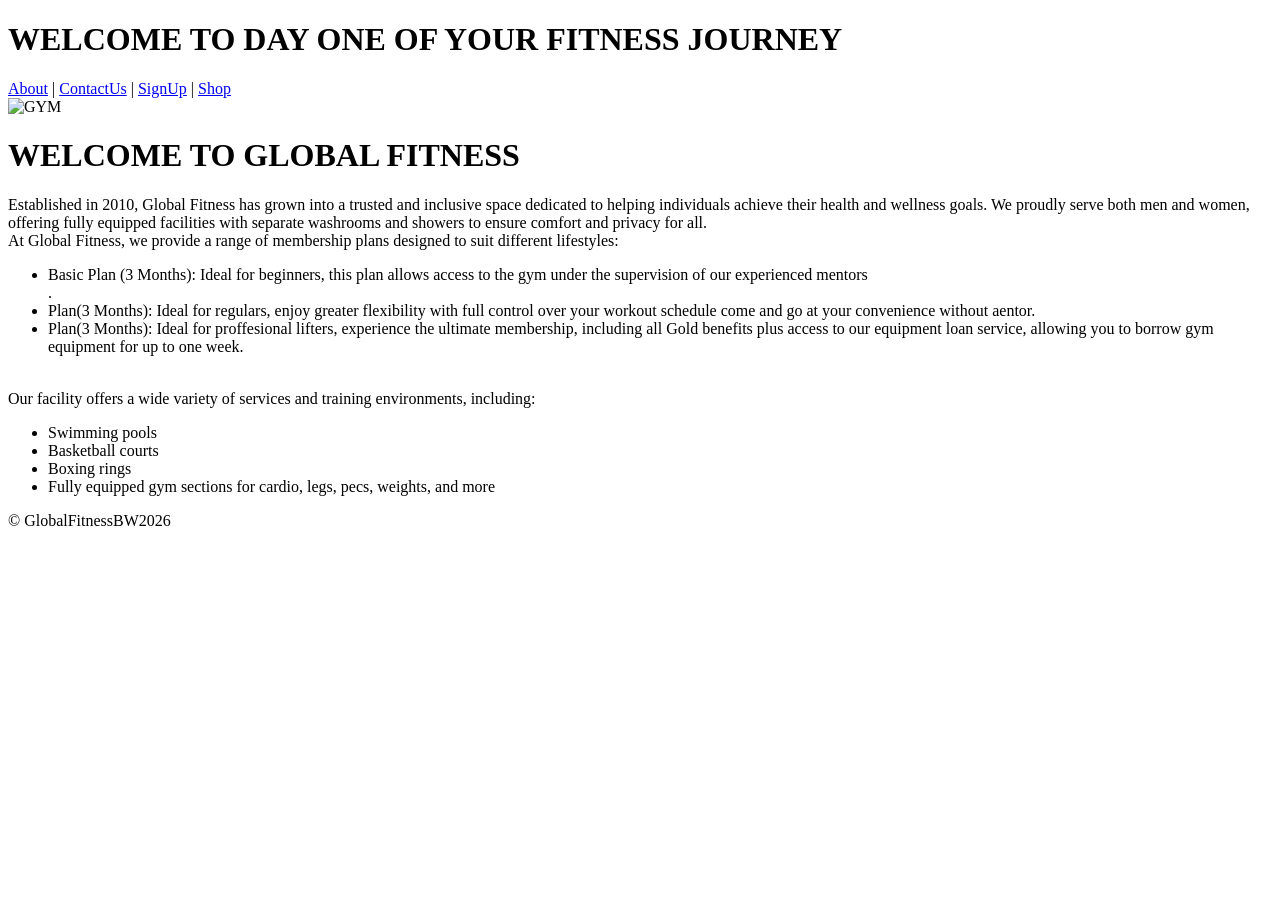
==== Html/index.html @ 561ad807 "elements" ====
<!DOCTYPE html> 

<html lang="en"> 

<head> 

    <meta charset="UTF-8"> 

    <meta name="viewport" content="width=device-width, initial-scale=1.0"> 

    <title>GLOBAL FITNESS BOTSWANA</title> 

    <link rel="stylesheet" href="style.css">

</head> 

<body> 

    <header> 

        <h1>WELCOME TO DAY ONE OF YOUR FITNESS JOURNEY</h1>
        <nav>
            <a href="about.html">About</a> |
            <a href="contact.html">ContactUs</a> |
            <a href="registry.html">SignUp</a> |
            <a href="shop.html">Shop</a>
        </nav>
  
    </header> 

    <main> 

        <img src="gym.jpg" alt="GYM"> 

        <p>
            <h1>WELCOME TO GLOBAL FITNESS</h1>
Established in 2010, Global Fitness has grown into a trusted and inclusive space dedicated to helping individuals achieve their 
health and wellness goals. We proudly serve both men and women, offering fully equipped facilities with separate washrooms and 
showers to ensure comfort and privacy for all.
<br>
At Global Fitness, we provide a range of membership plans designed to suit different lifestyles:
<br>
<ul>
<li>Basic Plan (3 Months): Ideal for beginners, this plan allows access to the gym under the supervision of our experienced mentors</li>.

<li>Plan(3 Months): Ideal for regulars, enjoy greater flexibility with full control over your workout schedule come and go at 
your convenience without aentor.</li>

<li>Plan(3 Months): Ideal for proffesional lifters, experience the ultimate membership, including all Gold benefits plus 
access to our equipment loan service, allowing you to borrow gym equipment for up to one week.</li>
</ul>
<br>
Our facility offers a wide variety of services and training environments, including:
<br>
<ul> 
<li>Swimming pools</li>
<li>Basketball courts</li>
<li>Boxing rings</li>
<li>
Fully equipped gym sections for cardio, legs, pecs, weights, and more</li>    
</ul>
        </p>
     </main>

    <footer> 

        <p>&copy; GlobalFitnessBW2026</p> 

    </footer> 

 

</body> 

</html>
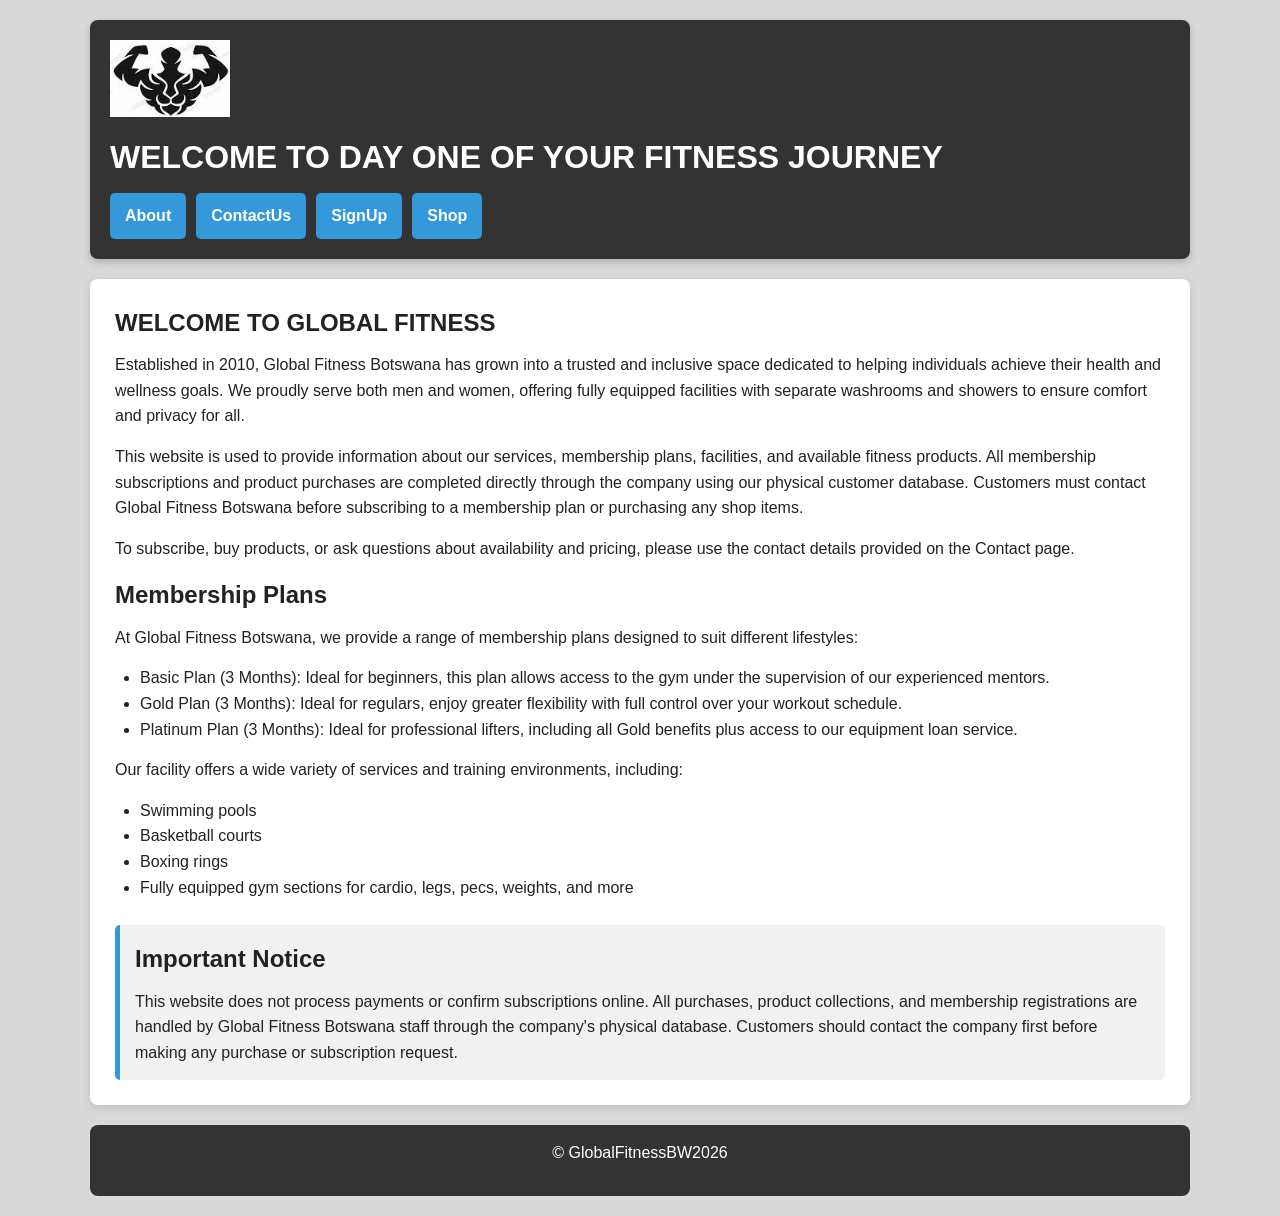
==== commit 8e8c3ce8: "Update Global Fitness website" ====
--- a/Html/index.html
+++ b/Html/index.html
@@ -8,21 +8,20 @@
 
     <meta name="viewport" content="width=device-width, initial-scale=1.0"> 
 
+    <link rel="stylesheet" href="../CSS/cool.css"> 
+
     <title>GLOBAL FITNESS BOTSWANA</title> 
-
-    <link rel="stylesheet" href="style.css">
-
 </head> 
 
 <body> 
 
     <header> 
-
+        <img src="logo.jpg" alt="Logo" class="logo">
         <h1>WELCOME TO DAY ONE OF YOUR FITNESS JOURNEY</h1>
         <nav>
-            <a href="about.html">About</a> |
-            <a href="contact.html">ContactUs</a> |
-            <a href="registry.html">SignUp</a> |
+            <a href="about.html">About</a>
+            <a href="contact.html">ContactUs</a>
+            <a href="registry.html">SignUp</a>
             <a href="shop.html">Shop</a>
         </nav>
   
@@ -30,36 +29,48 @@
 
     <main> 
 
-        <img src="gym.jpg" alt="GYM"> 
+        <h2>WELCOME TO GLOBAL FITNESS</h2>
 
         <p>
-            <h1>WELCOME TO GLOBAL FITNESS</h1>
-Established in 2010, Global Fitness has grown into a trusted and inclusive space dedicated to helping individuals achieve their 
-health and wellness goals. We proudly serve both men and women, offering fully equipped facilities with separate washrooms and 
-showers to ensure comfort and privacy for all.
-<br>
-At Global Fitness, we provide a range of membership plans designed to suit different lifestyles:
-<br>
-<ul>
-<li>Basic Plan (3 Months): Ideal for beginners, this plan allows access to the gym under the supervision of our experienced mentors</li>.
+            Established in 2010, Global Fitness Botswana has grown into a trusted and inclusive space dedicated to helping individuals achieve their 
+            health and wellness goals. We proudly serve both men and women, offering fully equipped facilities with separate washrooms and 
+            showers to ensure comfort and privacy for all.
+        </p>
 
-<li>Plan(3 Months): Ideal for regulars, enjoy greater flexibility with full control over your workout schedule come and go at 
-your convenience without aentor.</li>
+        <p>
+            This website is used to provide information about our services, membership plans, facilities, and available fitness products. All membership subscriptions and product purchases are completed directly through the company using our physical customer database. Customers must contact Global Fitness Botswana before subscribing to a membership plan or purchasing any shop items.
+        </p>
 
-<li>Plan(3 Months): Ideal for proffesional lifters, experience the ultimate membership, including all Gold benefits plus 
-access to our equipment loan service, allowing you to borrow gym equipment for up to one week.</li>
-</ul>
-<br>
-Our facility offers a wide variety of services and training environments, including:
-<br>
-<ul> 
-<li>Swimming pools</li>
-<li>Basketball courts</li>
-<li>Boxing rings</li>
-<li>
-Fully equipped gym sections for cardio, legs, pecs, weights, and more</li>    
-</ul>
+        <p>
+            To subscribe, buy products, or ask questions about availability and pricing, please use the contact details provided on the Contact page.
         </p>
+
+        <h2>Membership Plans</h2>
+
+        <p>At Global Fitness Botswana, we provide a range of membership plans designed to suit different lifestyles:</p>
+
+        <ul>
+            <li>Basic Plan (3 Months): Ideal for beginners, this plan allows access to the gym under the supervision of our experienced mentors.</li>
+            <li>Gold Plan (3 Months): Ideal for regulars, enjoy greater flexibility with full control over your workout schedule.</li>
+            <li>Platinum Plan (3 Months): Ideal for professional lifters, including all Gold benefits plus access to our equipment loan service.</li>
+        </ul>
+
+        <p>Our facility offers a wide variety of services and training environments, including:</p>
+
+        <ul> 
+            <li>Swimming pools</li>
+            <li>Basketball courts</li>
+            <li>Boxing rings</li>
+            <li>Fully equipped gym sections for cardio, legs, pecs, weights, and more</li>    
+        </ul>
+
+        <section class="notice-box">
+            <h2>Important Notice</h2>
+
+            <p>
+                This website does not process payments or confirm subscriptions online. All purchases, product collections, and membership registrations are handled by Global Fitness Botswana staff through the company's physical database. Customers should contact the company first before making any purchase or subscription request.
+            </p>
+        </section>
      </main>
 
     <footer> 
@@ -72,4 +83,4 @@
 
 </body> 
 
-</html> +</html> 
--- a/CSS/cool.css
+++ b/CSS/cool.css
@@ -0,0 +1,250 @@
+* {
+    margin: 0;
+    padding: 0;
+    box-sizing: border-box;
+}
+
+body {
+    font-family: Arial, sans-serif;
+    line-height: 1.6;
+    background-color: #d9d9d9;
+    color: #222;
+    padding: 20px;
+}
+
+h1,
+h2,
+h3 {
+    margin-bottom: 10px;
+}
+
+p {
+    margin-bottom: 15px;
+}
+
+ul {
+    margin: 0 0 15px 25px;
+}
+
+a {
+    color: #3498db;
+    text-decoration: none;
+}
+
+a:hover {
+    text-decoration: underline;
+}
+
+.container {
+    width: min(80%, 1100px);
+    margin: 0 auto;
+}
+
+.navbar {
+    background: #333;
+    color: #fff;
+    padding: 10px;
+}
+
+.navbar ul {
+    list-style: none;
+    display: flex;
+    gap: 15px;
+    flex-wrap: wrap;
+}
+
+.navbar a {
+    color: #fff;
+}
+
+.btn {
+    display: inline-block;
+    background: #3498db;
+    color: #fff;
+    padding: 10px 15px;
+    border: none;
+    cursor: pointer;
+    border-radius: 5px;
+}
+
+.btn:hover {
+    background: #44cdcd;
+}
+
+input,
+textarea {
+    width: 100%;
+    padding: 10px;
+    margin-bottom: 10px;
+    color: #111;
+    border: 1px solid #ccc;
+    border-radius: 4px;
+}
+
+footer {
+    margin-top: 20px;
+    text-align: center;
+    padding: 15px;
+    background: #333;
+    color: #fff;
+}
+
+header,
+main,
+footer {
+    width: min(90%, 1100px);
+    margin-left: auto;
+    margin-right: auto;
+    border-radius: 8px;
+}
+
+header {
+    background: #333;
+    color: #fff;
+    padding: 20px;
+    box-shadow: 0 3px 10px rgba(0, 0, 0, 0.2);
+}
+
+main {
+    background: #fff;
+    color: #222;
+    padding: 25px;
+    margin-top: 20px;
+    box-shadow: 0 3px 10px rgba(0, 0, 0, 0.12);
+}
+
+.logo {
+    display: block;
+    max-width: 120px;
+    height: auto;
+    margin-bottom: 15px;
+}
+
+nav {
+    display: flex;
+    gap: 10px;
+    flex-wrap: wrap;
+    margin-top: 10px;
+}
+
+nav a {
+    display: inline-block;
+    background: #3498db;
+    color: #fff;
+    padding: 10px 15px;
+    border-radius: 5px;
+    text-decoration: none;
+    font-weight: bold;
+}
+
+nav a:hover {
+    background: #44cdcd;
+    color: #111;
+    text-decoration: none;
+}
+
+.inventory-list {
+    display: grid;
+    gap: 12px;
+    margin-top: 15px;
+    max-width: 650px;
+}
+
+.inventory-item {
+    display: flex;
+    justify-content: space-between;
+    align-items: center;
+    gap: 15px;
+    background: #f1f1f1;
+    color: #222;
+    border: 1px solid #ccc;
+    padding: 15px;
+    border-radius: 5px;
+}
+
+.inventory-item span {
+    font-weight: bold;
+}
+
+.cart-message,
+.cart-total {
+    margin-top: 15px;
+    font-weight: bold;
+}
+
+.cart-items {
+    margin: 15px 0;
+    padding-left: 25px;
+}
+
+.cart-items li {
+    margin-bottom: 8px;
+}
+
+.contact-card {
+    background: #f1f1f1;
+    border-left: 5px solid #3498db;
+    padding: 15px;
+    margin: 15px 0 20px;
+    border-radius: 5px;
+}
+
+.contact-card p {
+    margin-bottom: 0;
+}
+
+.contact-form {
+    max-width: 650px;
+}
+
+.contact-form label {
+    display: block;
+    margin-bottom: 5px;
+    font-weight: bold;
+}
+
+.signup-form {
+    max-width: 650px;
+}
+
+.signup-form label {
+    display: block;
+    margin-bottom: 5px;
+    font-weight: bold;
+}
+
+.signup-message {
+    margin-top: 15px;
+    font-weight: bold;
+}
+
+.saved-customer {
+    background: #f1f1f1;
+    border-left: 5px solid #3498db;
+    padding: 15px;
+    margin-top: 25px;
+    border-radius: 5px;
+}
+
+.notice-box {
+    background: #f1f1f1;
+    border-left: 5px solid #3498db;
+    padding: 15px;
+    margin-top: 25px;
+    border-radius: 5px;
+}
+
+.notice-box p {
+    margin-bottom: 0;
+}
+
+@media (max-width: 600px) {
+    body {
+        padding: 12px;
+    }
+
+    .inventory-item {
+        align-items: flex-start;
+        flex-direction: column;
+    }
+}
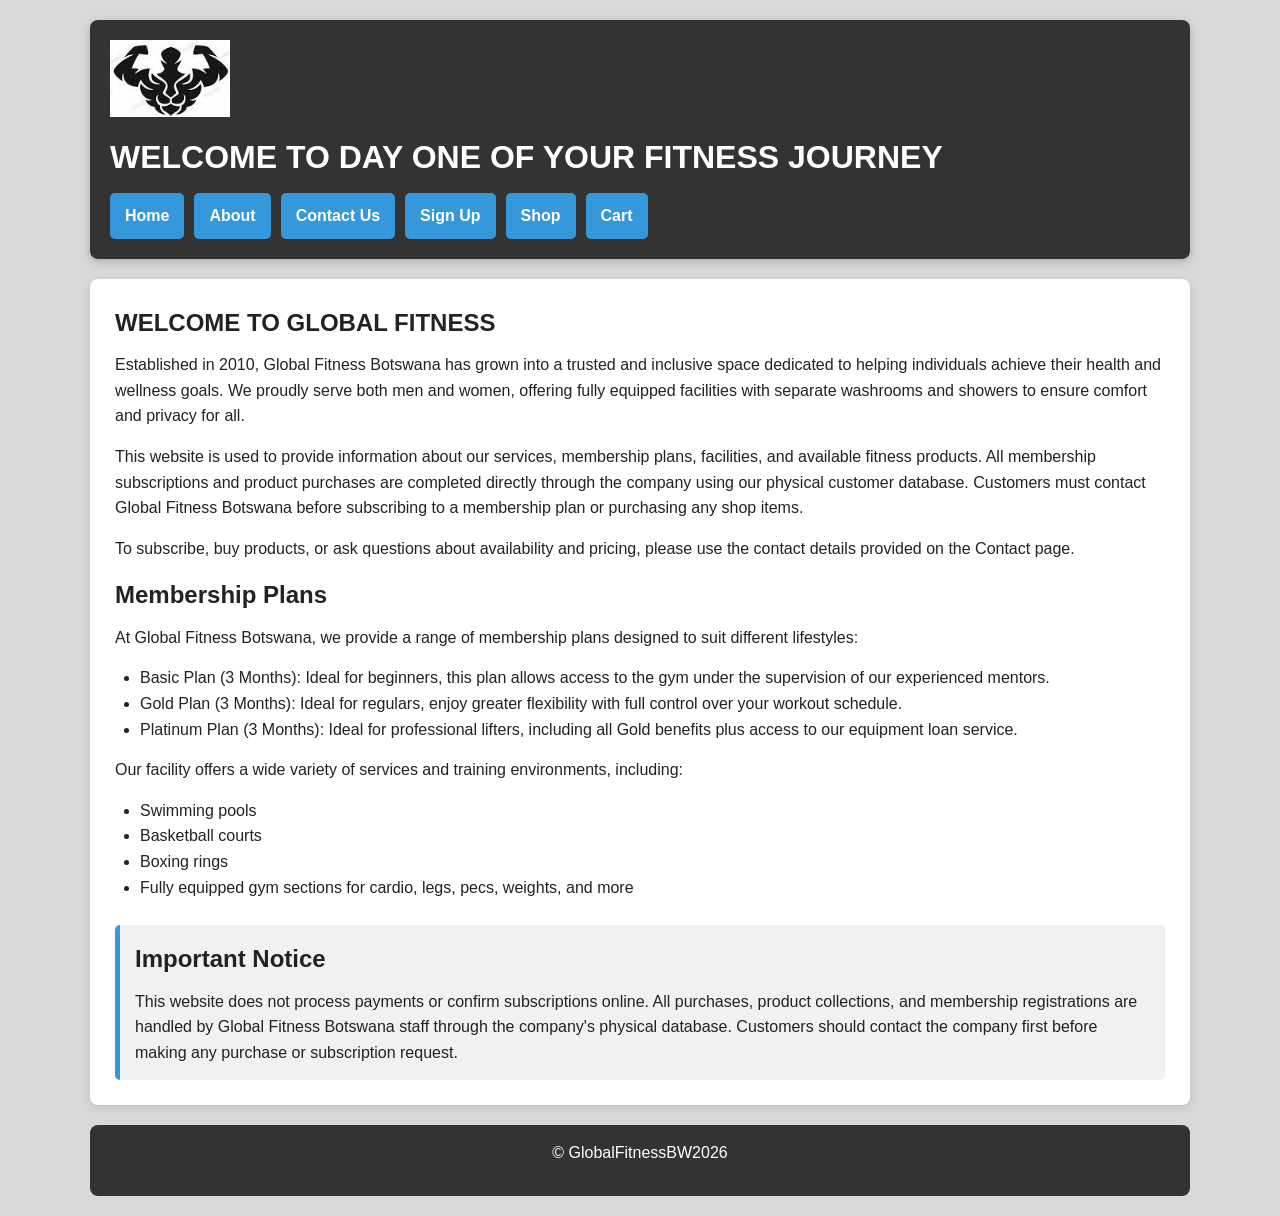
==== commit 666488a3: "Improve Global Fitness website pages, cart, signup, and navigation" ====
--- a/Html/index.html
+++ b/Html/index.html
@@ -19,10 +19,12 @@
         <img src="logo.jpg" alt="Logo" class="logo">
         <h1>WELCOME TO DAY ONE OF YOUR FITNESS JOURNEY</h1>
         <nav>
+            <a href="index.html">Home</a>
             <a href="about.html">About</a>
-            <a href="contact.html">ContactUs</a>
-            <a href="registry.html">SignUp</a>
+            <a href="contact.html">Contact Us</a>
+            <a href="registry.html">Sign Up</a>
             <a href="shop.html">Shop</a>
+            <a href="cart.html">Cart</a>
         </nav>
   
     </header> 
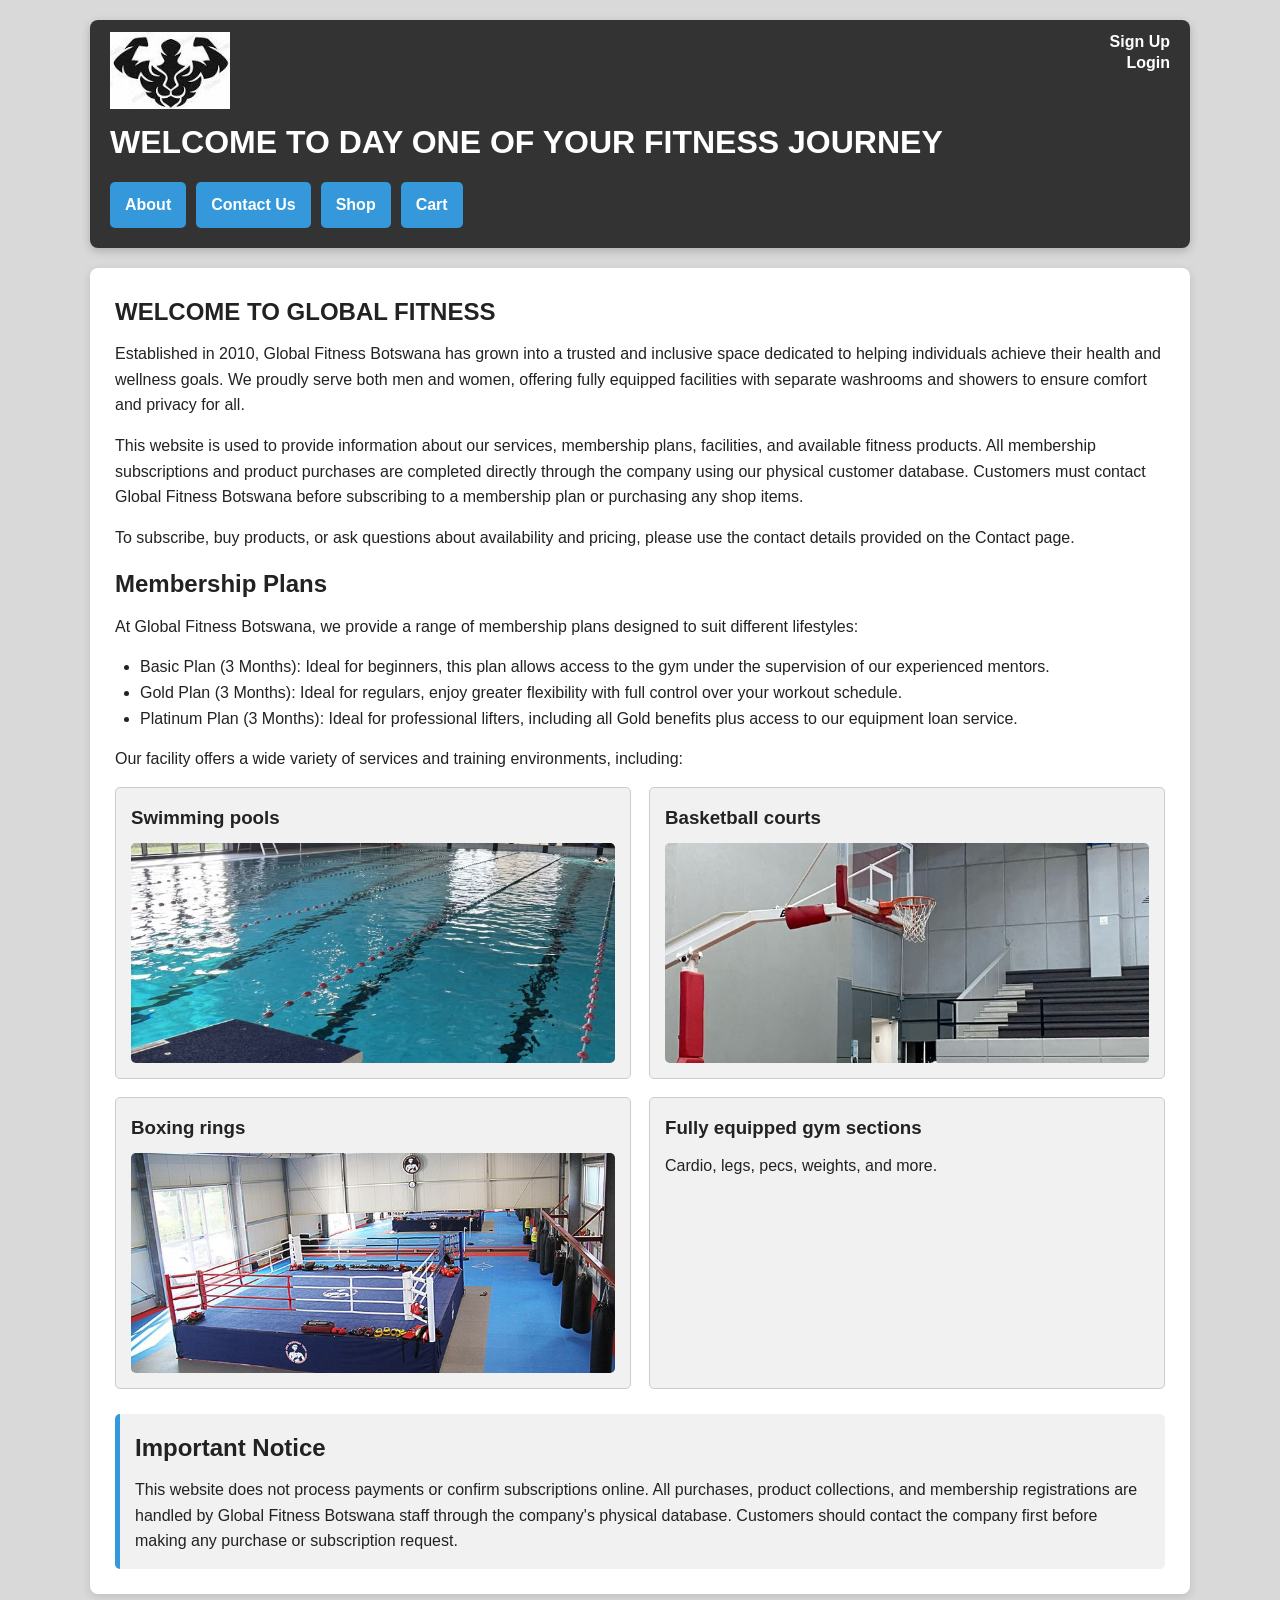
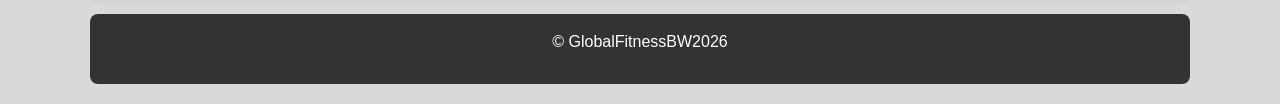
==== commit e37e8956: "Commit all changes" ====
--- a/Html/index.html
+++ b/Html/index.html
@@ -15,14 +15,20 @@
 
 <body> 
 
-    <header> 
-        <img src="logo.jpg" alt="Logo" class="logo">
+    <header class="home-header"> 
+        <div class="home-topbar">
+            <img src="logo.jpg" alt="Logo" class="logo">
+
+            <div class="home-account-links">
+                <a href="registry.html">Sign Up</a>
+                <a href="login.html">Login</a>
+            </div>
+        </div>
+
         <h1>WELCOME TO DAY ONE OF YOUR FITNESS JOURNEY</h1>
-        <nav>
-            <a href="index.html">Home</a>
+        <nav class="home-nav">
             <a href="about.html">About</a>
             <a href="contact.html">Contact Us</a>
-            <a href="registry.html">Sign Up</a>
             <a href="shop.html">Shop</a>
             <a href="cart.html">Cart</a>
         </nav>
@@ -59,12 +65,27 @@
 
         <p>Our facility offers a wide variety of services and training environments, including:</p>
 
-        <ul> 
-            <li>Swimming pools</li>
-            <li>Basketball courts</li>
-            <li>Boxing rings</li>
-            <li>Fully equipped gym sections for cardio, legs, pecs, weights, and more</li>    
-        </ul>
+        <div class="services-grid"> 
+            <div class="service-item">
+                <h3>Swimming pools</h3>
+                <img src="../Images/swimming-pool.jpg" alt="Indoor swimming pool with lane dividers" class="service-image">
+            </div>
+
+            <div class="service-item">
+                <h3>Basketball courts</h3>
+                <img src="../Images/basketball-court.jpg" alt="Indoor basketball court with hoop" class="service-image">
+            </div>
+
+            <div class="service-item">
+                <h3>Boxing rings</h3>
+                <img src="../Images/boxing-ring.jpg" alt="Indoor boxing ring training area" class="service-image">
+            </div>
+
+            <div class="service-item service-text-only">
+                <h3>Fully equipped gym sections</h3>
+                <p>Cardio, legs, pecs, weights, and more.</p>
+            </div>    
+        </div>
 
         <section class="notice-box">
             <h2>Important Notice</h2>
@@ -86,3 +107,7 @@
 </body> 
 
 </html> 
+
+
+
+
--- a/CSS/cool.css
+++ b/CSS/cool.css
@@ -32,7 +32,7 @@
 }
 
 a:hover {
-    text-decoration: underline;
+    text-decoration: none;
 }
 
 .container {
@@ -145,25 +145,42 @@
 
 .inventory-list {
     display: grid;
-    gap: 12px;
+    grid-template-columns: repeat(2, minmax(0, 1fr));
+    gap: 18px;
     margin-top: 15px;
-    max-width: 650px;
+    max-width: 850px;
 }
 
 .inventory-item {
     display: flex;
+    flex-direction: column;
     justify-content: space-between;
-    align-items: center;
-    gap: 15px;
+    align-items: flex-start;
+    gap: 18px;
+    min-height: 145px;
     background: #f1f1f1;
     color: #222;
     border: 1px solid #ccc;
-    padding: 15px;
-    border-radius: 5px;
-}
-
+    padding: 20px;
+    border-radius: 5px;
+}
+
+
+.product-image {
+    width: 100%;
+    height: 180px;
+    object-fit: contain;
+    background: #fff;
+    border-radius: 5px;
+    padding: 10px;
+}
 .inventory-item span {
-    font-weight: bold;
+    font-size: 1.05rem;
+    font-weight: bold;
+}
+
+.inventory-item .btn {
+    align-self: flex-start;
 }
 
 .cart-message,
@@ -243,8 +260,137 @@
         padding: 12px;
     }
 
+    .inventory-list {
+        grid-template-columns: 1fr;
+    }
+
     .inventory-item {
-        align-items: flex-start;
-        flex-direction: column;
-    }
-}
+        min-height: auto;
+    }
+}
+
+.home-header {
+    padding-top: 12px;
+}
+
+.home-topbar {
+    display: flex;
+    justify-content: space-between;
+    align-items: flex-start;
+    gap: 20px;
+    margin-bottom: 8px;
+}
+
+.home-header .logo {
+    margin-bottom: 0;
+}
+
+.home-account-links {
+    display: flex;
+    flex-direction: column;
+    align-items: flex-end;
+    gap: 2px;
+    line-height: 1.2;
+}
+
+.home-account-links a {
+    color: #fff;
+    background: none;
+    padding: 0;
+    border-radius: 0;
+    font-weight: bold;
+    text-decoration: none;
+}
+
+.home-account-links a:hover {
+    color: #44cdcd;
+    background: none;
+}
+
+.home-nav {
+    margin-top: 14px;
+}
+
+@media (max-width: 600px) {
+    .home-topbar {
+        gap: 12px;
+    }
+
+    .home-account-links {
+        font-size: 0.95rem;
+    }
+}
+
+
+
+
+.services-grid {
+    display: grid;
+    grid-template-columns: repeat(2, minmax(0, 1fr));
+    gap: 18px;
+    margin: 15px 0;
+}
+
+.service-item {
+    background: #f1f1f1;
+    border: 1px solid #ccc;
+    border-radius: 5px;
+    padding: 15px;
+}
+
+.service-item h3 {
+    margin-bottom: 10px;
+}
+
+.service-image {
+    width: 100%;
+    height: 220px;
+    object-fit: cover;
+    border-radius: 5px;
+    display: block;
+}
+
+.service-text-only p {
+    margin-bottom: 0;
+}
+
+@media (max-width: 600px) {
+    .services-grid {
+        grid-template-columns: 1fr;
+    }
+}
+
+.contact-header {
+    position: relative;
+}
+
+.header-plain-link {
+    position: absolute;
+    top: 12px;
+    right: 20px;
+    color: #fff;
+    font-weight: bold;
+    text-decoration: none;
+}
+
+.header-plain-link:hover {
+    color: #44cdcd;
+    text-decoration: none;
+}
+
+select {
+    width: 100%;
+    padding: 10px;
+    margin-bottom: 10px;
+    color: #111;
+    border: 1px solid #ccc;
+    border-radius: 4px;
+}
+
+.feedback-card {
+    background: #fff;
+    border: 1px solid #ccc;
+    border-radius: 5px;
+    padding: 12px;
+    margin-bottom: 12px;
+}
